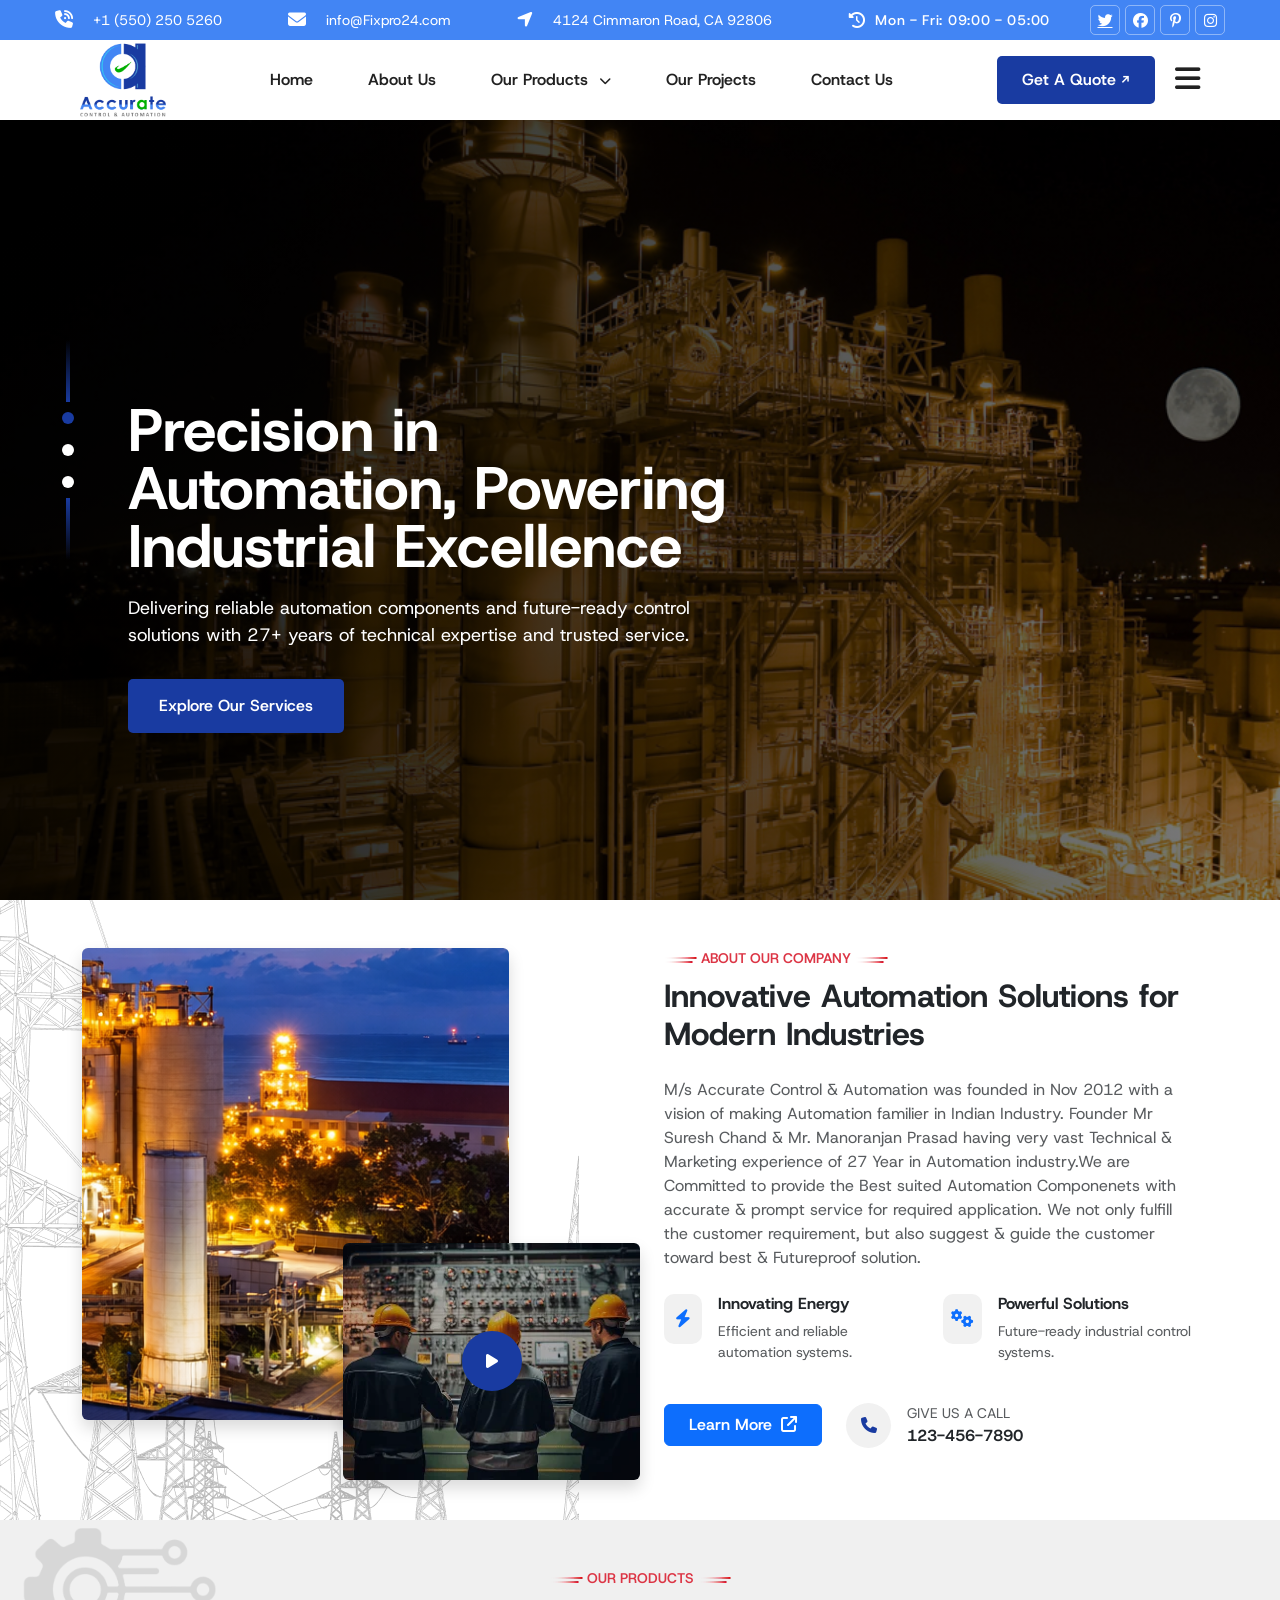
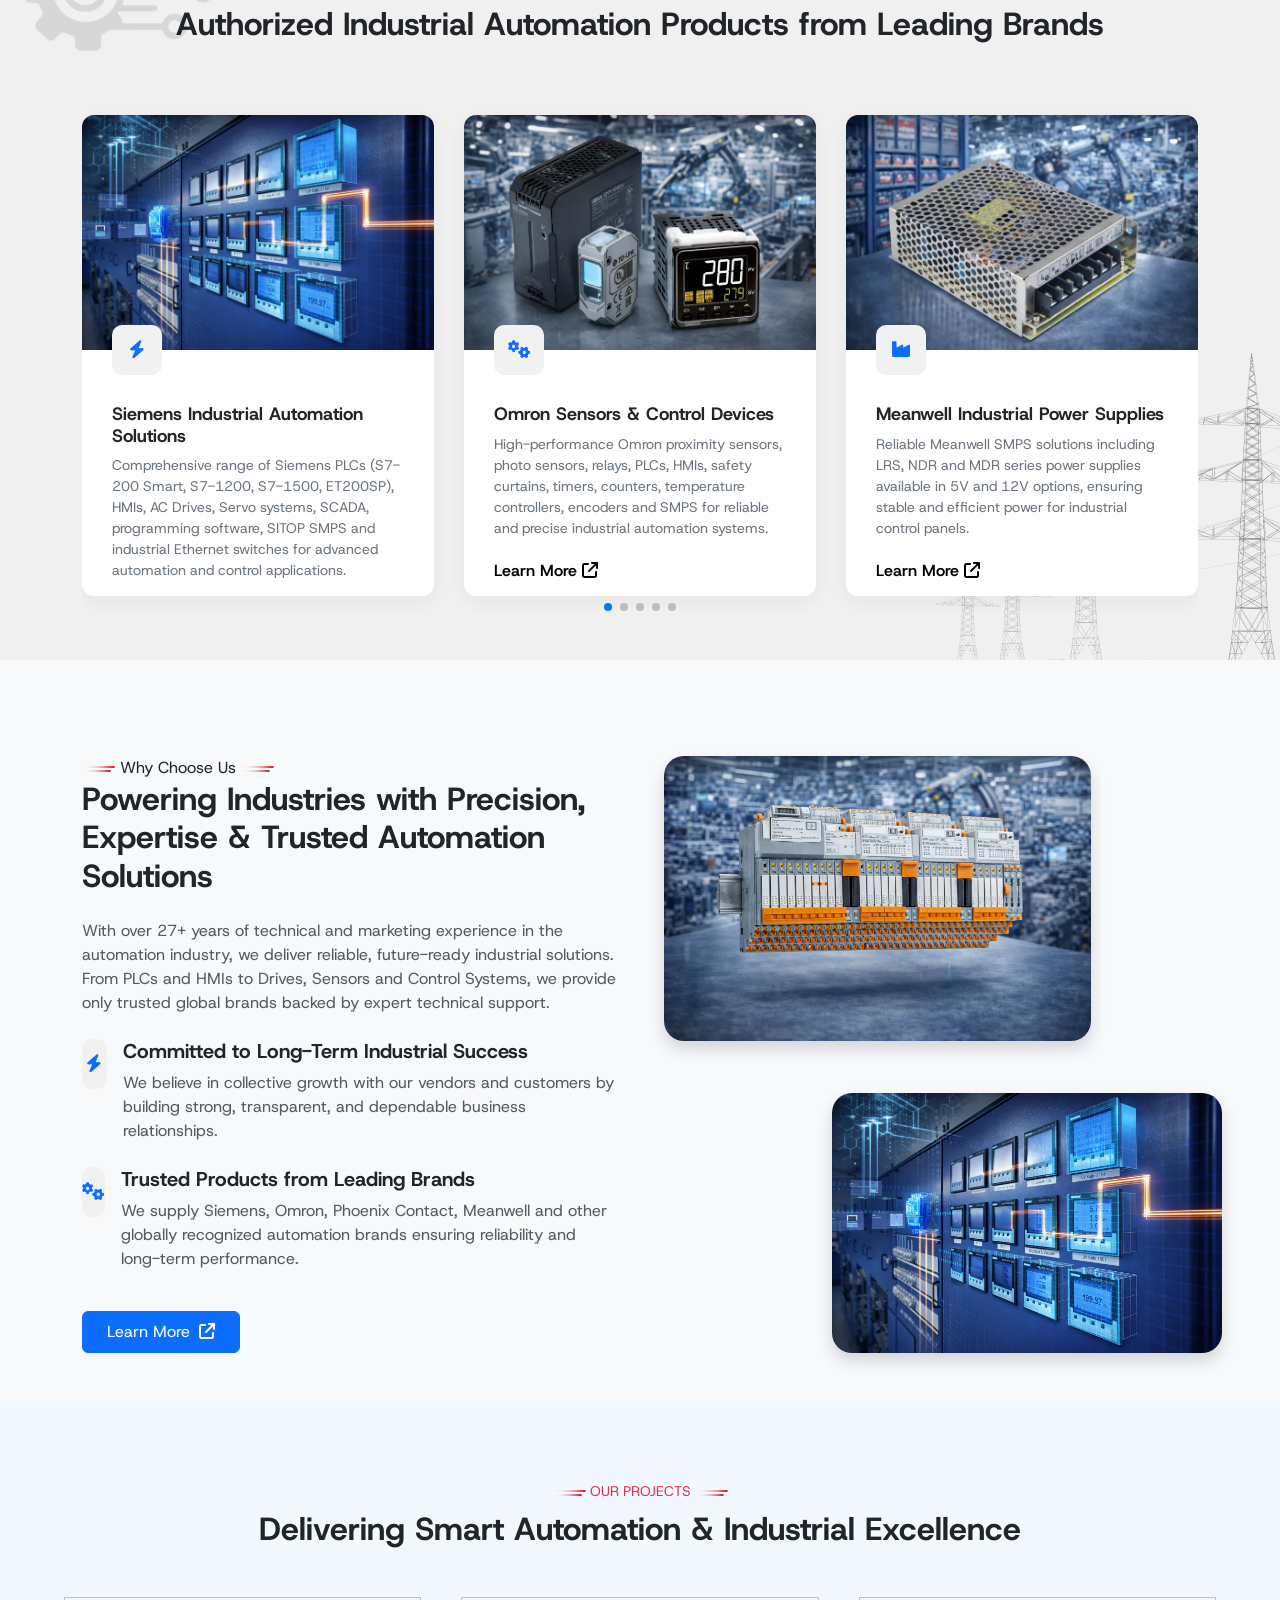
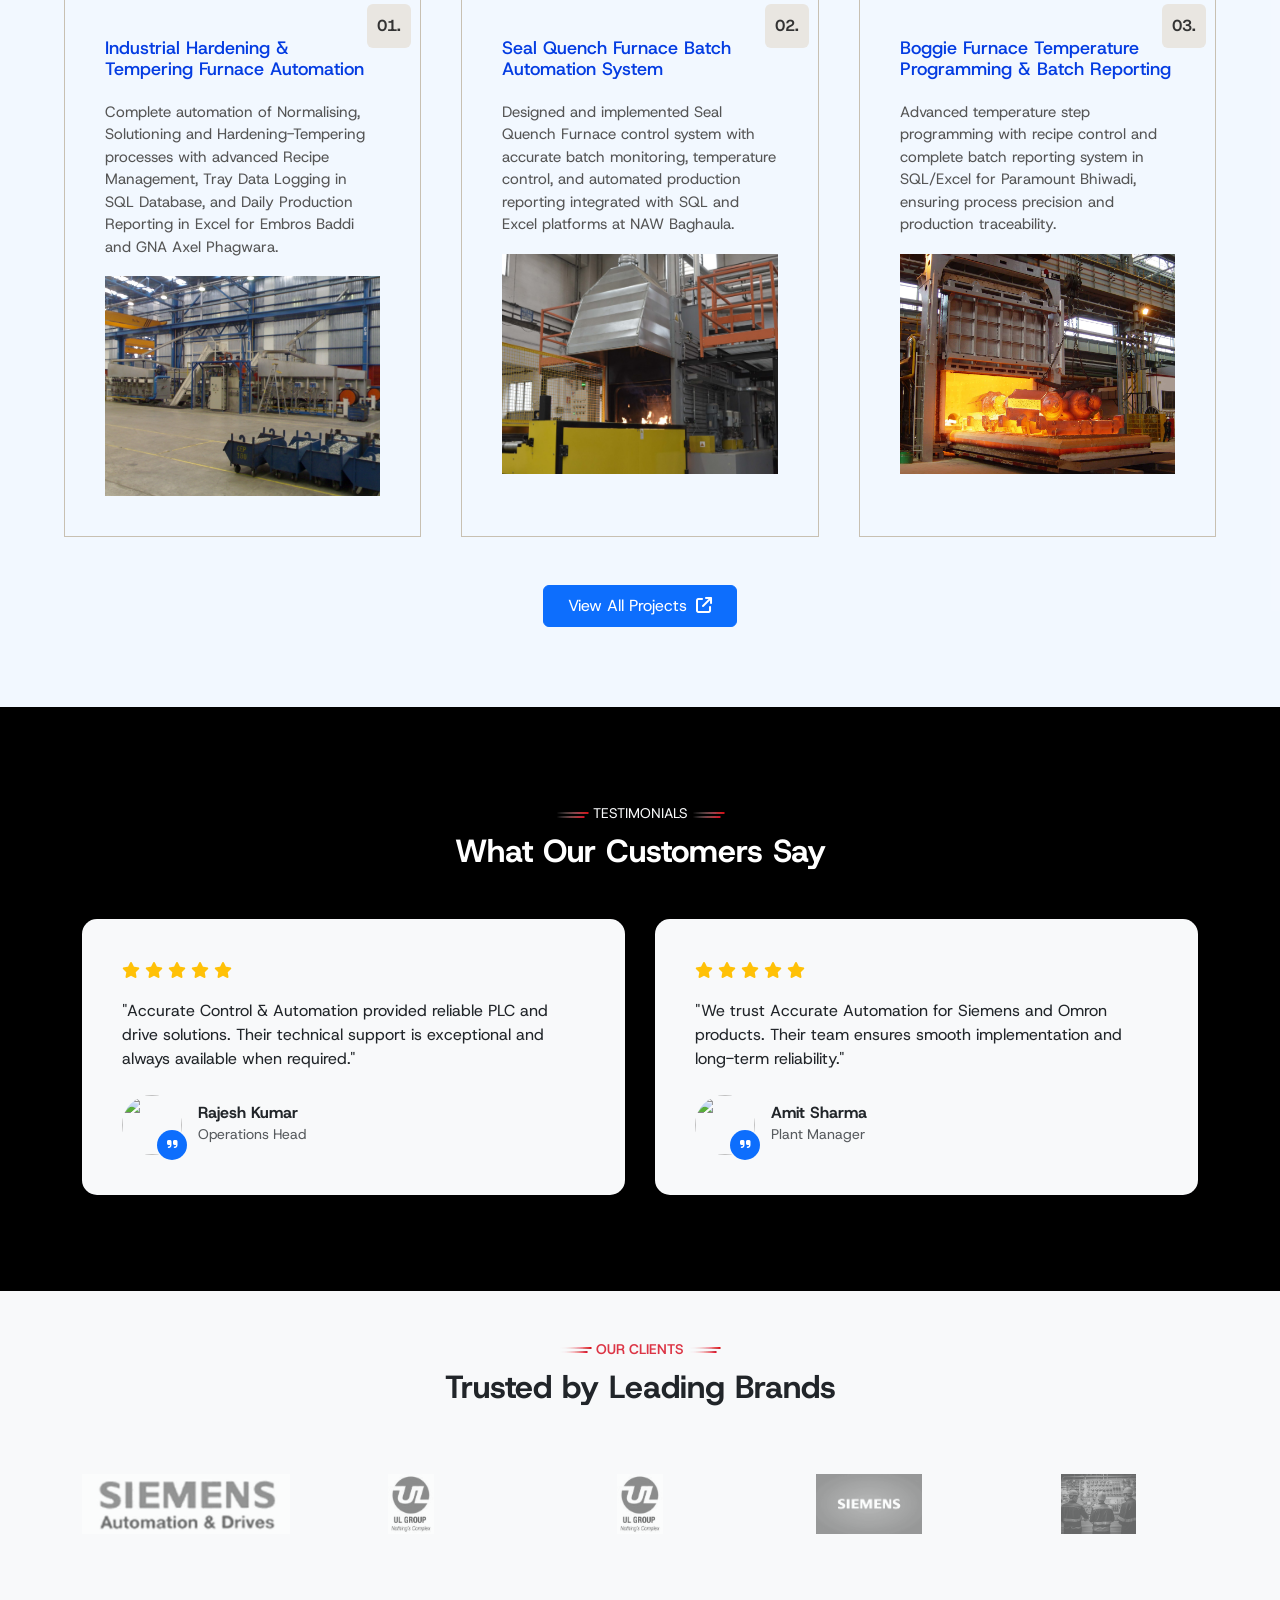
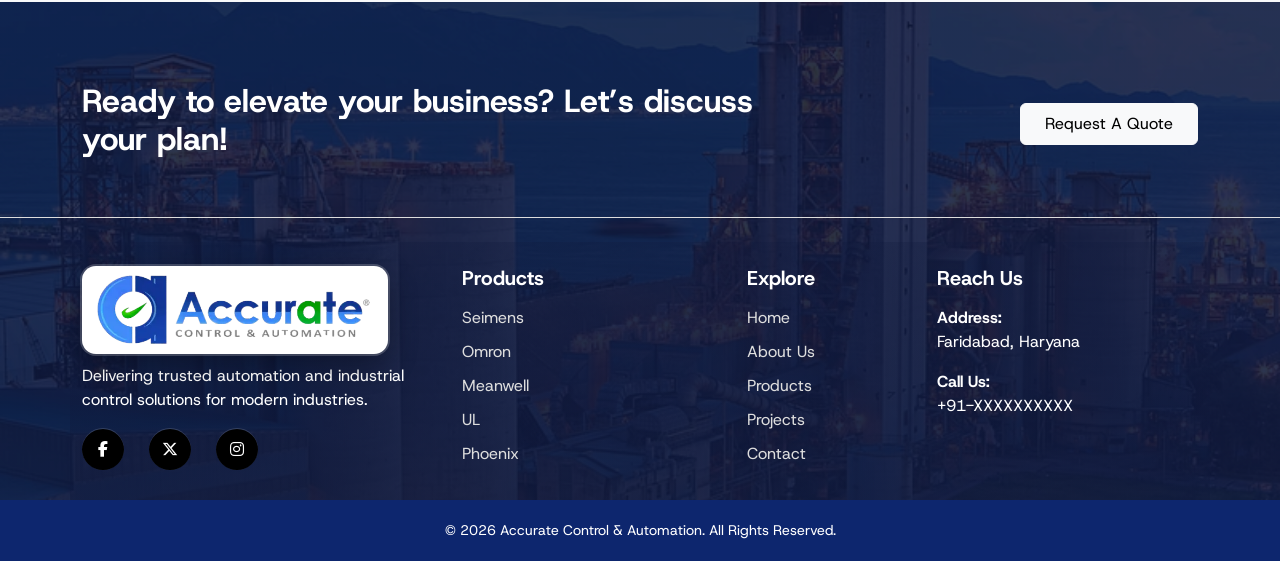
==== index.html @ 6dca86da "first commit" ====
<!doctype html>
<html lang="en">
<head>
  <!-- Required meta tags -->
  <meta charset="utf-8">
  <meta name="viewport" content="width=device-width, initial-scale=1">
  <link rel="icon" type="image/png" sizes="32x32" href="images/final-logo.png">

  <!-- Bootstrap CSS -->
  <link href="https://cdn.jsdelivr.net/npm/bootstrap@5.0.2/dist/css/bootstrap.min.css" rel="stylesheet"
    integrity="sha384-EVSTQN3/azprG1Anm3QDgpJLIm9Nao0Yz1ztcQTwFspd3yD65VohhpuuCOmLASjC" crossorigin="anonymous">
  <link rel="stylesheet" href="style.css">
  <link rel="stylesheet" href="https://cdnjs.cloudflare.com/ajax/libs/font-awesome/6.5.0/css/all.min.css">
  <link href="https://fonts.googleapis.com/css2?family=Host+Grotesk:wght@300;400;500;600;700;800&display=swap"
    rel="stylesheet">
  <link rel="stylesheet" href="https://cdn.jsdelivr.net/npm/swiper@11/swiper-bundle.min.css" />
  <link href="https://unpkg.com/aos@2.3.4/dist/aos.css" rel="stylesheet">

  <title>Accurate Control & Automation.</title>
</head>

<body>
  <!-- Header section================================== -->
  <div id="header"></div>

  <!-- hero section=========================================== -->
  <section class="hero">

    <div class="slide active" style="background-image:url('/images/banner1.jpg');"></div>
    <div class="slide" style="background-image:url('/images/banner2.webp');"></div>
    <div class="slide" style="background-image:url('/images/manufacturing.jpg');"></div>

    <div class="hero-content">
      <h1>Precision in Automation, Powering Industrial Excellence</h1>
      <p>Delivering reliable automation components and future-ready control solutions with 27+ years of technical
        expertise and trusted service.</p>
      <a href="#" class="btn">Explore Our Services</a>
    </div>

    <div class="side-nav">
      <ul>
        <li class="active"><span></span></li>
        <li><span></span></li>
        <li><span></span></li>
      </ul>
    </div>

  </section>

  <!-- about section================================= -->
  <section class="about-section py-5 ">
    <div class="container pb-4">
      <div class="row  g-5">

        <!-- LEFT SIDE IMAGES -->
        <div class="col-lg-6 position-relative ">

          <img src="/images/cement.png" class="img-fluid rounded shadow main-img" alt="">

          <!-- Small Overlapping Image -->
          <div class="small-img-wrapper">
            <img src="/images/plc.webp" class="img-fluid rounded shadow" alt="">

            <div class="play-btn">
              <i class="fa-solid fa-play"></i>
            </div>
          </div>

        </div>

        <!-- RIGHT SIDE CONTENT -->
        <div class="col-lg-6">

          <p class="text-danger fw-semibold text-uppercase small mb-2">
            <img src="/images/elements5.webp"> About Our Company <img src="/images/elements5.webp">
          </p>

          <h2 class="fw-bold mb-4">
            Innovative Automation Solutions for Modern Industries
          </h2>

          <p class="text-muted mb-4">
            M/s Accurate Control & Automation was founded in Nov 2012 with a vision of making Automation
            familier in Indian Industry. Founder Mr Suresh Chand & Mr. Manoranjan Prasad having very vast
            Technical & Marketing experience of 27 Year in Automation industry.We are Committed to provide
            the Best suited Automation Componenets with accurate & prompt service for required application.
            We not only fulfill the customer requirement, but also suggest & guide the customer toward best
            & Futureproof solution.
          </p>

          <!-- FEATURES -->
          <div class="row mb-4">
            <div class="col-md-6 d-flex mb-3">
              <div class="feature-icon me-3">
                <i class="fa-solid fa-bolt"></i>
              </div>
              <div>
                <h6 class="fw-bold">Innovating Energy</h6>
                <p class="text-muted small mb-0">
                  Efficient and reliable automation systems.
                </p>
              </div>
            </div>

            <div class="col-md-6 d-flex mb-3">
              <div class="feature-icon me-3">
                <i class="fa-solid fa-gears"></i>
              </div>
              <div>
                <h6 class="fw-bold">Powerful Solutions</h6>
                <p class="text-muted small mb-0">
                  Future-ready industrial control systems.
                </p>
              </div>
            </div>
          </div>

          <!-- CTA SECTION -->
          <div class="d-flex align-items-center flex-wrap gap-4">

            <a href="#" class="btn btn-primary px-4 py-2 fw-semibold">
              Learn More <i class="fa-solid fa-arrow-up-right-from-square ms-1"></i>
            </a>

            <div class="d-flex align-items-center">
              <div class="call-icon me-3">
                <i class="fa-solid fa-phone"></i>
              </div>
              <div>
                <small class="text-muted d-block">GIVE US A CALL</small>
                <strong>123-456-7890</strong>
              </div>
            </div>

          </div>

        </div>
      </div>
    </div>
  </section>
  <!-- service area============================================= -->
  <section class="services-section py-5">
    <img src="/images/animetion_icon.webp" alt="elements" class="sertoleft">
    <img src="/images/elements9.webp" alt="elements" class="serboright">
    <div class="container">

      <!-- Section Title -->
      <div class="text-center">
        <p class="text-danger fw-semibold text-uppercase small ">
          <img src="/images/elements5.webp"> Our Products <img src="/images/elements5.webp">
        </p>
        <h2 class="fw-bold ">Authorized Industrial Automation Products from Leading Brands</h2>
      </div>

      <div class="swiper productSwiper py-3">
        <div class="swiper-wrapper mt-5">

          <!-- Slide 1 -->
          <div class="swiper-slide">
            <div class="service-card">
              <div class="service-img">
                <img src="/images/ss.webp" class="img-fluid" alt="">
              </div>
              <div class="service-content">
                <div class="icon-box">
                  <i class="fa-solid fa-bolt"></i>
                </div>
                <h5 class="fw-bold mt-4">Siemens Industrial Automation Solutions</h5>
                <p>Comprehensive range of Siemens PLCs (S7-200 Smart, S7-1200, S7-1500, ET200SP), HMIs, AC Drives, Servo
                  systems, SCADA, programming software, SITOP SMPS and industrial Ethernet switches for advanced
                  automation and control applications.</p>
                <a href="#" class="learn-more">
                  Learn More <i class="fa-solid fa-arrow-up-right-from-square"></i>
                </a>
              </div>
            </div>
          </div>

          <!-- Slide 2 -->
          <div class="swiper-slide">
            <div class="service-card">
              <div class="service-img">
                <img src="/images/omron.png" class="img-fluid" alt="">
              </div>
              <div class="service-content">
                <div class="icon-box">
                  <i class="fa-solid fa-gears"></i>
                </div>
                <h5 class="fw-bold mt-4">Omron Sensors & Control Devices</h5>
                <p>High-performance Omron proximity sensors, photo sensors, relays, PLCs, HMIs, safety curtains, timers,
                  counters, temperature controllers, encoders and SMPS for reliable and precise industrial automation
                  systems.</p>
                <a href="#" class="learn-more">
                  Learn More <i class="fa-solid fa-arrow-up-right-from-square"></i>
                </a>
              </div>
            </div>
          </div>

          <!-- Slide 3 -->
          <div class="swiper-slide">
            <div class="service-card">
              <div class="service-img">
                <img src="/images/power.webp" class="img-fluid" alt="">
              </div>
              <div class="service-content">
                <div class="icon-box">
                  <i class="fa-solid fa-industry"></i>
                </div>
                <h5 class="fw-bold mt-4">Meanwell Industrial Power Supplies</h5>
                <p>Reliable Meanwell SMPS solutions including LRS, NDR and MDR series power supplies available in 5V and
                  12V options, ensuring stable and efficient power for industrial control panels.</p>
                <a href="#" class="learn-more">
                  Learn More <i class="fa-solid fa-arrow-up-right-from-square"></i>
                </a>
              </div>
            </div>
          </div>
          <!-- Slide 4 -->
          <div class="swiper-slide">
            <div class="service-card">
              <div class="service-img">
                <img src="/images/relay.png" class="img-fluid" alt="">
              </div>
              <div class="service-content">
                <div class="icon-box">
                  <i class="fa-solid fa-industry"></i>
                </div>
                <h5 class="fw-bold mt-4">UL Certified Relay & Redundancy Modules</h5>
                <p>UL approved relay boards and redundancy modules with 8-channel and 16-channel configurations designed
                  for safe, secure and dependable industrial control applications.</p>
                <a href="#" class="learn-more">
                  Learn More <i class="fa-solid fa-arrow-up-right-from-square"></i>
                </a>
              </div>
            </div>
          </div>
          <!-- Slide 5 -->
          <div class="swiper-slide">
            <div class="service-card">
              <div class="service-img">
                <img src="/images/relayphoneix.webp" class="img-fluid" alt="">
              </div>
              <div class="service-content">
                <div class="icon-box">
                  <i class="fa-solid fa-industry"></i>
                </div>
                <h5 class="fw-bold mt-4">Phoenix Industrial Networking & Relay Systems</h5>
                <p>Advanced Ethernet switches (5, 8 & 16 port), slim relays and relay boards from Phoenix Contact
                  delivering robust communication and control solutions for modern industrial automation.</p>
                <a href="#" class="learn-more">
                  Learn More <i class="fa-solid fa-arrow-up-right-from-square"></i>
                </a>
              </div>
            </div>
          </div>
          <!-- Add More Slides (4 & 5 same structure) -->

        </div>

        <!-- Pagination -->
        <div class="swiper-pagination mt-4"></div>

      </div>

    </div>
  </section>

  <!-- why choose us========================================== -->

  <section class="why-section py-5">
    <div class="container">
      <div class="row  pt-5 g-5">

        <!-- LEFT CONTENT -->
        <div class="col-lg-6" data-aos="fade-right">

          <img src="/images/elements5.webp"> Why Choose Us <img src="/images/elements5.webp">

          <h2 class="fw-bold mb-4">
            Powering Industries with Precision, Expertise & Trusted Automation Solutions
          </h2>

          <p class="text-muted mb-4">
            With over 27+ years of technical and marketing experience in the automation industry, we deliver reliable,
            future-ready industrial solutions. From PLCs and HMIs to Drives, Sensors and Control Systems, we provide
            only trusted global brands backed by expert technical support.
          </p>

          <!-- Feature 1 -->
          <div class="d-flex mb-4" data-aos="fade-up">
            <div class="feature-icon me-3">
              <i class="fa-solid fa-bolt"></i>
            </div>
            <div>
              <h5 class="fw-bold">Committed to Long-Term Industrial Success</h5>
              <p class="text-muted mb-0">
                We believe in collective growth with our vendors and customers by building strong, transparent, and
                dependable business relationships.
              </p>
            </div>
          </div>

          <!-- Feature 2 -->
          <div class="d-flex mb-4" data-aos="fade-up" data-aos-delay="200">
            <div class="feature-icon me-3">
              <i class="fa-solid fa-gears"></i>
            </div>
            <div>
              <h5 class="fw-bold">Trusted Products from Leading Brands</h5>
              <p class="text-muted mb-0">
                We supply Siemens, Omron, Phoenix Contact, Meanwell and other globally recognized automation brands
                ensuring reliability and long-term performance.
              </p>
            </div>
          </div>

          <a href="#" class="btn btn-primary px-4 py-2 mt-3">
            Learn More <i class="fa-solid fa-arrow-up-right-from-square ms-1"></i>
          </a>

        </div>

        <!-- RIGHT IMAGES -->
        <div class="col-lg-6 position-relative" data-aos="fade-left">

          <img src="/images/netw.png" class="img-fluid  main-img shadow" alt="">

          <img src="/images/ss.webp" class="img-fluid  shadow small-img" alt="">

        </div>

      </div>
    </div>
  </section>
  <!-- our projects===================================== -->
  <section class="project-section">
    <p class="text-uppercase small text-danger mb-2 text-center">
      <img src="/images/elements5.webp"> Our Projects <img src="/images/elements5.webp">
    </p>

    <h2 class="text-dark text-center fw-bold mb-5">
      Delivering Smart Automation & Industrial Excellence
    </h2>
    <div class="project-container  mb-5">

      <!-- Project Card 1 -->
      <div class="project-card">
        <div class="project-number">01.</div>
        <h3 class="project-title">Industrial Hardening & Tempering Furnace Automation</h3>
        <p class="project-text">
          Complete automation of Normalising, Solutioning and Hardening-Tempering processes with advanced Recipe
          Management, Tray Data Logging in SQL Database, and Daily Production Reporting in Excel for Embros Baddi and
          GNA Axel Phagwara.
        </p>
        <div class="project-image">
          <img src="/images/TEMPRAMATIC2.jpg" alt="">
        </div>
      </div>

      <!-- Project Card 2 -->
      <div class="project-card">
        <div class="project-number">02.</div>
        <h3 class="project-title">Seal Quench Furnace Batch Automation System</h3>
        <p class="project-text">
          Designed and implemented Seal Quench Furnace control system with accurate batch monitoring, temperature
          control, and automated production reporting integrated with SQL and Excel platforms at NAW Baghaula.
        </p>
        <div class="project-image">
          <img src="/images/seal.jpg" alt="">
        </div>
      </div>

      <!-- Project Card 3 -->
      <div class="project-card">
        <div class="project-number">03.</div>
        <h3 class="project-title">Boggie Furnace Temperature Programming & Batch Reporting</h3>
        <p class="project-text">
          Advanced temperature step programming with recipe control and complete batch reporting system in SQL/Excel for
          Paramount Bhiwadi, ensuring process precision and production traceability.
        </p>
        <div class="project-image">
          <img src="/images/bogi.jpeg" alt="">
        </div>
      </div>

    </div>
    <button class="btn btn-primary px-4 py-2 d-block mx-auto">
      View All Projects <i class="fa-solid fa-arrow-up-right-from-square ms-1"></i>
  </section>
  <!-- Testimonial============================================= -->
  <section class="testimonial-section py-5">
    <div class="container text-center py-5">

      <p class="text-uppercase small text-light mb-2">
        <img src="/images/elements5.webp"> Testimonials <img src="/images/elements5.webp">
      </p>

      <h2 class="text-white fw-bold mb-5">
        What Our Customers Say
      </h2>

      <div class="swiper testimonialSwiper">
        <div class="swiper-wrapper">

          <!-- Slide 1 -->
          <div class="swiper-slide">
            <div class="testimonial-card text-start">
              <div class="stars mb-3">
                <i class="fa-solid fa-star"></i>
                <i class="fa-solid fa-star"></i>
                <i class="fa-solid fa-star"></i>
                <i class="fa-solid fa-star"></i>
                <i class="fa-solid fa-star"></i>
              </div>

              <p>
                "Accurate Control & Automation provided reliable PLC and drive
                solutions. Their technical support is exceptional and always
                available when required."
              </p>

              <div class="d-flex align-items-center mt-4">
                <div class="position-relative me-3">
                  <img src="https://randomuser.me/api/portraits/men/32.jpg" class="profile-img" alt="">
                  <span class="quote-icon">
                    <i class="fa-solid fa-quote-right"></i>
                  </span>
                </div>
                <div>
                  <h6 class="fw-bold mb-0">Rajesh Kumar</h6>
                  <small class="text-muted">Operations Head</small>
                </div>
              </div>

            </div>
          </div>

          <!-- Slide 2 -->
          <div class="swiper-slide">
            <div class="testimonial-card text-start">
              <div class="stars mb-3">
                <i class="fa-solid fa-star"></i>
                <i class="fa-solid fa-star"></i>
                <i class="fa-solid fa-star"></i>
                <i class="fa-solid fa-star"></i>
                <i class="fa-solid fa-star"></i>
              </div>

              <p>
                "We trust Accurate Automation for Siemens and Omron products.
                Their team ensures smooth implementation and long-term reliability."
              </p>

              <div class="d-flex align-items-center mt-4">
                <div class="position-relative me-3">
                  <img src="https://randomuser.me/api/portraits/men/44.jpg" class="profile-img" alt="">
                  <span class="quote-icon">
                    <i class="fa-solid fa-quote-right"></i>
                  </span>
                </div>
                <div>
                  <h6 class="fw-bold mb-0">Amit Sharma</h6>
                  <small class="text-muted">Plant Manager</small>
                </div>
              </div>

            </div>
          </div>
          <!-- Slide 3 -->
          <div class="swiper-slide">
            <div class="testimonial-card text-start">
              <div class="stars mb-3">
                <i class="fa-solid fa-star"></i>
                <i class="fa-solid fa-star"></i>
                <i class="fa-solid fa-star"></i>
                <i class="fa-solid fa-star"></i>
                <i class="fa-solid fa-star"></i>
              </div>

              <p>
                "We trust Accurate Automation for Siemens and Omron products.
                Their team ensures smooth implementation and long-term reliability."
              </p>

              <div class="d-flex align-items-center mt-4">
                <div class="position-relative me-3">
                  <img src="https://randomuser.me/api/portraits/men/44.jpg" class="profile-img" alt="">
                  <span class="quote-icon">
                    <i class="fa-solid fa-quote-right"></i>
                  </span>
                </div>
                <div>
                  <h6 class="fw-bold mb-0">Amit Sharma</h6>
                  <small class="text-muted">Plant Manager</small>
                </div>
              </div>

            </div>
          </div>
          <!-- Slide 4 -->
          <div class="swiper-slide">
            <div class="testimonial-card text-start">
              <div class="stars mb-3">
                <i class="fa-solid fa-star"></i>
                <i class="fa-solid fa-star"></i>
                <i class="fa-solid fa-star"></i>
                <i class="fa-solid fa-star"></i>
                <i class="fa-solid fa-star"></i>
              </div>

              <p>
                "We trust Accurate Automation for Siemens and Omron products.
                Their team ensures smooth implementation and long-term reliability."
              </p>

              <div class="d-flex align-items-center mt-4">
                <div class="position-relative me-3">
                  <img src="https://randomuser.me/api/portraits/men/44.jpg" class="profile-img" alt="">
                  <span class="quote-icon">
                    <i class="fa-solid fa-quote-right"></i>
                  </span>
                </div>
                <div>
                  <h6 class="fw-bold mb-0">Amit Sharma</h6>
                  <small class="text-muted">Plant Manager</small>
                </div>
              </div>

            </div>
          </div>

          <!-- Add more slides if needed -->

        </div>

        <div class="swiper-pagination mt-4"></div>

      </div>

    </div>
  </section>

  <!-- clients============================================== -->
  <section class="client-section py-5">
    <div class="container text-center">

      <p class="text-danger fw-semibold text-uppercase small mb-2">
        <img src="/images/elements5.webp"> Our Clients <img src="/images/elements5.webp">
      </p>

      <h2 class="fw-bold mb-5">
        Trusted by Leading Brands
      </h2>

      <div class="swiper clientSwiper">
        <div class="swiper-wrapper">

          <div class="swiper-slide">
            <img src="images/Siemens_logo-6.jpg" class="client-logo" alt="Siemens">
          </div>

          <div class="swiper-slide">
            <img src="images/UL.jpg" class="client-logo" alt="UL">
          </div>

          <div class="swiper-slide">
            <img src="images/UL (1).jpg" class="client-logo" alt="UL">
          </div>

          <div class="swiper-slide">
            <img src="images/Siemens.webp" class="client-logo" alt="Siemens">
          </div>

          <div class="swiper-slide">
            <img src="images/plc.webp" class="client-logo" alt="Client">
          </div>

        </div>
      </div>

    </div>
  </section>

  <!-- footer============================================ -->
  <div id="footer"></div>
















  <!-- banner=========================================== -->
  <script>

    const slides = document.querySelectorAll(".slide");
    const dots = document.querySelectorAll(".side-nav ul li");

    let index = 0;
    let total = slides.length;
    let interval;

    /* SHOW SLIDE */
    function showSlide(i) {

      index = i;

      slides.forEach(s => s.classList.remove("active"));
      dots.forEach(d => d.classList.remove("active"));

      slides[index].classList.add("active");
      dots[index].classList.add("active");
    }

    /* AUTO SLIDE */
    function startAutoSlide() {
      interval = setInterval(() => {
        index++;
        if (index >= total) { index = 0; }
        showSlide(index);
      }, 5000);
    }

    /* DOT CLICK */
    dots.forEach((dot, i) => {
      dot.addEventListener("click", () => {
        clearInterval(interval);
        showSlide(i);
        startAutoSlide();
      });
    });

    startAutoSlide();

  </script>

  
  <script src="https://cdn.jsdelivr.net/npm/swiper@11/swiper-bundle.min.js"></script>
  <script>
    var swiper = new Swiper(".productSwiper", {
      slidesPerView: 3,
      spaceBetween: 30,
      loop: true,
      autoplay: {
        delay: 3000,
        disableOnInteraction: false,
      },
      pagination: {
        el: ".swiper-pagination",
        clickable: true,
      },
      breakpoints: {
        0: {
          slidesPerView: 1
        },
        768: {
          slidesPerView: 2
        },
        992: {
          slidesPerView: 3
        }
      }
    });
  </script>

  <!-- why choose us================================ -->
  <script src="https://unpkg.com/aos@2.3.4/dist/aos.js"></script>
  <script>
    AOS.init({
      duration: 1000,
      once: true
    });
  </script>
  <!-- ================testimoial=================================== -->
  <script>
    var swiper = new Swiper(".testimonialSwiper", {
      slidesPerView: 2,
      spaceBetween: 30,
      loop: true,
      autoplay: {
        delay: 4000,
        disableOnInteraction: false,
      },
      pagination: {
        el: ".swiper-pagination",
        clickable: true,
      },
      breakpoints: {
        0: {
          slidesPerView: 1
        },
        992: {
          slidesPerView: 2
        }
      }
    });
  </script>
  <!-- client========================== -->
  <script>
    var swiper = new Swiper(".clientSwiper", {
      slidesPerView: 5,
      spaceBetween: 30,
      loop: true,
      autoplay: {
        delay: 2000,
        disableOnInteraction: false,
      },
      breakpoints: {
        0: { slidesPerView: 2 },
        576: { slidesPerView: 3 },
        768: { slidesPerView: 4 },
        992: { slidesPerView: 5 }
      }
    });
  </script>
  <script src="./index.js"></script>
</body>

</html>
---- style.css ----
/* ================= RESET ================= */
*{
  margin:0;
  padding:0;
  box-sizing:border-box;
  font-family:'Host Grotesk', sans-serif;
}

body{
  overflow-x:hidden;
}

/* ================= HEADER ================= */
/* top menu */
.main-menu__top {
  position: relative;
  display: block;
  background-color: #4285F4;
}

.main-menu__top-inner {
  position: relative;
  display: flex;
  align-items: center;
  justify-content: space-between;
  flex-wrap: wrap;
  padding: 5px 55px 5px;
  background-color: var(--fixpro-base);
}

.main-menu__contact-list {
  position: relative;
  display: flex;
  align-items: center;
  margin-bottom: 0;
}

.main-menu__contact-list li {
  position: relative;
  display: flex;
  align-items: center;
}

.main-menu__contact-list li+li {
  margin-left: 46px;
}

.main-menu__contact-list li:before {
  content: "";
  position: absolute;
  top: -3px;
  bottom: 2px;
  left: -23px;
  width: 1px;
  background-color: rgba(var(--fixpro-white-rgb), .30);
}

.main-menu__contact-list li:first-child:before {
  display: none;
}

.main-menu__contact-list li .icon {
  position: relative;
  display: flex;
  align-items: center;
}

.main-menu__contact-list li .icon i {
  font-size: 18px;
  color: #ffff;
  position: relative;
  display: inline-block;
}


.main-menu__contact-list li .text p {
  font-size: 14px;
  font-weight: 400;
  color: #fff;
  line-height: 16px;
  margin-bottom: 0;
}

.main-menu__contact-list li .text p a {
  color: #fff;
  -webkit-transition: all 500ms ease;
  transition: all 500ms ease;
  text-decoration: none;
}

.main-menu__contact-list li .text p a:hover {
  color: #212121;
}

.main-menu__top-welcome-text {
  font-size: 18px;
  font-weight: 500;
  color: #ffffff;
  text-transform: capitalize;
  font-family: "Host Grotesk", sans-serif;
  line-height: 18px;
  letter-spacing: 0.05em;
}

.main-menu__top-right {
  position: relative;
  display: flex;
  align-items: center;
  flex-wrap: wrap;
}

.main-menu__top-time {
  position: relative;
  display: flex;
  align-items: center;
  flex-wrap: wrap;
}

.main-menu__top-time-icon {
  position: relative;
  display: flex;
  align-items: center;
  flex-wrap: wrap;
  color: #fff;
}

.main-menu__top-time-icon span {
  position: relative;
  display: inline-block;
  font-size: 18px;
  color: #fff;
}

.main-menu__top-text {
  font-size: 14px;
  font-weight: 500;
  color:#fff;
  letter-spacing: 0.05em;
  line-height: 16px;
  margin-bottom: 0;
  padding-left: 10px;
}

.main-menu__social {
  position: relative;
  display: flex;
  align-items: center;
  margin-left: 40px;
}

.main-menu__social a {
  position: relative;
  display: flex;
  align-items: center;
  justify-content: center;
  height: 30px;
  width: 30px;
  border: 1px solid rgba(255, 255, 255, .40);
  border-radius: 5px;
  font-size: 15px;
  color: #fff;
  background-color: transparent;
  overflow: hidden;
  -webkit-transition: all 0.4s linear;
  -o-transition: all 0.4s linear;
  transition: all 0.4s linear;
  z-index: 1;
}

.main-menu__social a:hover {
  color: #193BA1;
  border: 1px solid #fff;
}

.main-menu__social a::before {
  content: "";
  position: absolute;
  top: 0;
  left: 0;
  bottom: 0;
  right: 0;
  background: #fff;
  transform: scale(0.5);
  border-radius: 5px;
  opacity: 0;
  -webkit-transition: all 0.4s linear;
  -o-transition: all 0.4s linear;
  transition: all 0.4s linear;
  z-index: -1;
}

.main-menu__social a:hover::before {
  transform: scale(1.0);
  opacity: 1;
}

.main-menu__social a+a {
  margin-left: 5px;
  text-decoration: none;
}
/* navbar menu */
.main-header{
  position:absolute;
  top:0;
  left:0;
  width:100%;
  z-index:1000;
  padding:0;
  background:#fff;
  border-bottom:1px solid rgba(255,255,255,0.1);
}

.header-inner{
  display:flex;
  align-items:center;
  justify-content:space-between;
  padding:2px 80px;
  position: sticky;
  top:0;
}

.logo img{
  width: 86px;
}

/* Reset */
.main-nav ul {
    list-style: none;
    margin: 0;
    padding: 0;
}

/* Main Menu */
.menu {
    display: flex;
    gap: 25px;
}

.menu > li {
    position: relative;
}

.menu > li > a {
    text-decoration: none;
    padding: 12px 15px;
    display: block;
    color: #212121;
    font-weight: 600;
}

/* Dropdown */
.submenu {
   
    background: #fff;
    min-width: 200px;
    display: none;
    box-shadow: 0 10px 25px rgba(0,0,0,0.08);
    border-radius: 6px;
    padding: 8px 0;
}
.main-nav ul li .submenu{
  position: absolute;
  top: 100%;
  left: 0;
}

.submenu li {
    display: block;
}

.submenu li a {
    padding: 10px 15px;
    display: block;
    color: #333;
    text-decoration: none;
    border-radius: 6px;
}

.submenu li a:hover {
    background: #f3f3f3;
}

/* Show dropdown on hover */
.dropdown:hover .submenu {
    display: block;
}

/* Arrow icon */
.dropdown i {
    font-size: 12px;
    margin-left: 5px;
}

/* Arrow icon spacing */
.dropdown i {
    margin-left: 6px;
    font-size: 12px;
}
/* HEADER RIGHT */
.header-right{
  display:flex;
  align-items:center;
  gap:20px;
}

/* BUTTON */
.quote-btn{
  background:#193ba1;
  color:#fff;
  padding:12px 25px;
  border-radius:5px;
  text-decoration:none;
  font-weight:600;
  transition:0.3s;
}

.quote-btn:hover{
  background:#fff;
  color:#193ba1;
}

/* ICONS */
.icon{
  color:#212121;
  font-size:29px;
  cursor:pointer;
  transition:0.3s ease;
}

.icon:hover{
  color:#193ba1;
  transform:scale(1.1);
}

/* RESPONSIVE */
@media(max-width:991px){
  .main-nav{
    display:none;
  }
  .header-inner{
    padding:0 30px;
  }
}

/* ================= HERO ================= */
.hero{
  position:relative;
  height:100vh;
  overflow:hidden;
}
.side-nav ul::after {
    position: absolute;
    content: "";
    height: 62px;
    width: 4px;
    background: linear-gradient(0deg, #193ba1 0%, rgba(130, 2, 8, 0) 100%);
    left: 36px;
    top: -52px;
}
.side-nav ul::before {
     position: absolute;
    content: "";
    height: 62px;
    width: 4px;
    background: linear-gradient(180deg, #193ba1 0%, rgba(130, 2, 8, 0) 100%);
    left: 36px;
    top: 106px;
}
   
/* SLIDE */
/* .slide{
  position:absolute;
  width:100%;
  height:100%;
  background-size:cover;
  background-position:center;
  top:-100%;
  left:0;
  transition:1s ease-in-out;
}

.slide.active{
  top:0;
} */
.slide{
    position:absolute;
    width:100%;
    height:100%;
    background-size:cover;
    background-position:center;
    transform:translateY(-100%);
    opacity:0;
    transition:1s ease-in-out;
}

.slide.active{
    transform:translateY(0);
    opacity:1;
}


/* DARK OVERLAY */
.slide::after{
  content:"";
  position:absolute;
  width:100%;
  height:100%;
  background:linear-gradient(to right, rgb(0 0 0 / 92%), rgb(0 0 0 / 50%));
  top:0;
  left:0;
}

/* HERO CONTENT */
.hero-content{
  position:absolute;
  top:63%;
  left:10%;
  transform:translateY(-50%);
  color:#fff;
  max-width:600px;
  z-index:2;
}

.hero-content h1{
  font-size:60px;
  margin-bottom:20px;
  font-weight:700;
  line-height: 58px;
}

.hero-content p{
  font-size:18px;
  margin-bottom:30px;
  font-weight:400;
}

.hero-content .btn{
  background:#193ba1;
  padding:14px 30px;
  text-decoration:none;
  color:#fff;
  font-weight:600;
  border-radius:5px;
}

/* ================= SIDE DOT NAV ================= */
.side-nav{
  position:absolute;
  left:30px;
  top:50%;
  transform:translateY(-50%);
  z-index:3;
}

.side-nav ul{
  list-style:none;
}

.side-nav ul li{
  margin:20px 0;
  cursor:pointer;
}

.side-nav ul li span{
  display:block;
  width:12px;
  height:12px;
  background:#fff;
  border-radius:50%;
  transition:0.3s;
}

.side-nav ul li.active span{
  height:12px;
  border-radius:20px;
  background:#193ba1;
}

/* ================= TILE EFFECT ================= */
.tiles{
  position:absolute;
  width:100%;
  height:100%;
  display:grid;
  grid-template-columns:repeat(10,1fr);
  grid-template-rows:repeat(6,1fr);
  z-index:5;
  pointer-events:none;
}

.tile{
  background-size:cover;
  background-position:center;
  transition:0.6s ease;
}

/* ================= OFFCANVAS MENU ================= */
.menu-overlay{
  position:fixed;
  top:0;
  left:0;
  width:100%;
  height:100%;
  background:rgba(0,0,0,0.6);
  opacity:0;
  visibility:hidden;
  transition:0.4s ease;
  z-index:998;
}

.menu-overlay.active{
  opacity:1;
  visibility:visible;
}

.side-panel{
  position:fixed;
  top:0;
  right:-420px;
  width:400px;
  height:100%;
  background:#f5f5f5;
  padding:40px;
  transition:0.5s ease;
  z-index:999;
  overflow-y:auto;
}

.side-panel.active{
  right:0;
}

/* PANEL CONTENT */
.panel-header{
  display:flex;
  justify-content:space-between;
  align-items:center;
  margin-bottom:30px;
}

.close-btn{
  background:#193ba1;
  color:#fff;
  width:45px;
  height:45px;
  display:flex;
  align-items:center;
  justify-content:center;
  cursor:pointer;
}

.panel-text{
  margin-bottom:25px;
  color:#333;
  line-height:1.6;
}

.panel-btn{
  display:inline-block;
  background:#193ba1;
  color:#fff;
  padding:12px 20px;
  text-decoration:none;
  margin-bottom:30px;
  transition:0.3s;
}

.panel-btn:hover{
  background:#000;
}
.panel-header img {
    height: 130px;
}
/* SOCIAL */
.social-icons{
  display:flex;
  gap:15px;
  margin:15px 0 30px;
}

.social-icons i{
  width:45px;
  height:41px;
  background:#000;
  color:#fff;
  display:flex;
  align-items:center;
  justify-content:center;
  border-radius:50%;
  cursor:pointer;
  transition:0.3s;
}

.social-icons i:hover{
  background:#193ba1;
}

/* SUBSCRIBE */
.subscribe-box{
  display:flex;
  margin-top:15px;
}

.subscribe-box input{
  flex:1;
  padding:12px;
  border:none;
  outline:none;
}

.subscribe-box button{
  background:#193ba1;
  color:#fff;
  border:none;
  padding:12px 20px;
  cursor:pointer;
}
/* about section================================ */

.about-section{
  /* background:#f8f9fa; */
  position:relative;
  background: url('/images/elements11.webp') no-repeat left center;
  background-size:fill;
}

/* Small overlapping image */
.small-img-wrapper {
  position: absolute;
  bottom: -32px;
  right: 0;
  width: 51%;
}

.small-img-wrapper img{
  width:100%;
}

/* Play Button */
.play-btn{
  position:absolute;
  top:50%;
  left:50%;
  transform:translate(-50%,-50%);
  width:60px;
  height:60px;
  background:#193ba1;
  color:#fff;
  display:flex;
  align-items:center;
  justify-content:center;
  border-radius:50%;
  cursor:pointer;
  transition:0.3s;
}

.play-btn:hover{
  background:#000;
}

/* Feature Icons */
.feature-icon{
  width:45px;
  height:45px;
  background:#f1f1f1;
  display:flex;
  align-items:center;
  justify-content:center;
  border-radius:8px;
  color:#193ba1;
  font-size:18px;
}

/* Call Icon */
.call-icon{
  width:45px;
  height:45px;
  background:#f1f1f1;
  display:flex;
  align-items:center;
  justify-content:center;
  border-radius:50%;
  color:#193ba1;
}

/* Responsive Fix */
@media(max-width:991px){
  .small-img-wrapper{
    position:relative;
    bottom:0;
    margin-top:20px;
    width:80%;
  }
}


/* =============================================== */

.services-section{
  position: relative;
    z-index: 1;
    overflow: hidden;
    background: #f0f0f0;
}

/* CARD BASE */
.service-card{
  background:#fff;
  border-radius:12px;
  overflow:hidden;
  transition:0.4s ease;
  box-shadow:0 5px 20px rgba(0,0,0,0.05);
  position:relative;
}

.service-img{
  overflow:hidden;
}

.service-img img{
  transition:0.5s ease;
  width:100%;
}

/* CONTENT */
.service-content{
  padding:30px;
  position:relative;
  height: 246px;
}
.swiper-pagination{
  bottom: -6px !important;
} 
.service-content h5{
  font-size: 18px;
}

.service-content p{
  color:#6c757d;
  font-size:14px;
  margin-bottom:20px;
}
.testimonialSwiper .swiper-pagination{
  bottom: -6px !important;
  display: none;
} 
/* ICON BOX */
.icon-box{
  width:50px;
  height:50px;
  background:#f1f1f1;
  display:flex;
  align-items:center;
  justify-content:center;
  border-radius:10px;
  position:absolute;
  top:-25px;
  left:30px;
  color:#0d6efd;
  font-size:18px;
  transition:0.3s ease;
}

/* LEARN MORE */
.learn-more{
  text-decoration:none;
  color:#000;
  font-weight:600;
  transition:0.3s;
}

.learn-more:hover{
  color:#0d6efd;
}

/* ================= HOVER EFFECT ================= */

.service-card:hover{
  transform:translateY(-10px);
  box-shadow:0 15px 40px rgba(0,0,0,0.1);
}

.service-card:hover .service-img img{
  transform:scale(1.1);
}

.service-card:hover .icon-box{
  background:#0d6efd;
  color:#fff;
}
.swiper {
  padding-bottom: 50px;
}

.swiper-slide {
  height: auto;
}

.services-section .sertoleft {
    position: absolute;
    top: 0;
    left: 0;
    z-index: 0;
    opacity: 0.1;
    width: 19%;
    animation: floatMove 6s ease-in-out infinite;
  }
  
  @keyframes floatMove {
      0% {
          transform: translateY(0);
      }
      50% {
          transform: translateY(40px);
      }
      100% {
          transform: translateY(0);
      }
  }
.services-section .serboright {
    position: absolute;
    bottom: 0;
    right: 0;
}
/* =========================why */

.why-section{
  background:#f8f9fa;
  position:relative;
}

/* Feature Icon */
.feature-icon{
  width:50px;
  height:50px;
  background:#f1f1f1;
  display:flex;
  align-items:center;
  justify-content:center;
  border-radius:10px;
  color:#0d6efd;
  font-size:18px;
  transition:0.3s ease;
}

.feature-icon:hover{
  background:#0d6efd;
  color:#fff;
}

/* Image Styling */
.main-img{
  width:80%;
  border-radius: 20px;
}

.small-img{
  position:absolute;
  bottom: 0;
    right: 0;
    width: 67%;
    border-radius: 20px;
}

/* Responsive Fix */
@media(max-width:991px){
  .small-img{
    position:relative;
    bottom:0;
    margin-top:20px;
    width:100%;
  }

  .main-img{
    width:100%;
  }
}
/* testimonial========================================================= */
.testimonial-section{
  background:#000;
}

.testimonial-card{
  background:#f8f9fa;
  padding:40px;
  border-radius:15px;
  transition:0.4s ease;
  height:100%;
}

.testimonial-card:hover{
  transform:translateY(-10px);
}

.stars i{
  color:#ffc107;
}

.profile-img{
  width:60px;
  height:60px;
  border-radius:50%;
  object-fit:cover;
}

.quote-icon{
  position:absolute;
  bottom:-5px;
  right:-5px;
  width:30px;
  height:30px;
  background:#0d6efd;
  color:#fff;
  border-radius:50%;
  display:flex;
  align-items:center;
  justify-content:center;
  font-size:12px;
}

.swiper{
  padding-bottom:50px;
}
/* clients====================================== */
.client-section{
  background:#f8f9fa;
}

.client-logo{
  max-height:60px;
  object-fit:contain;
  filter:grayscale(100%);
  opacity:0.6;
  transition:0.4s ease;
}

.client-logo:hover{
  filter:grayscale(0%);
  opacity:1;
  transform:scale(1.05);
}

.swiper.clientSwiper{
  padding:20px 0;
}
/* footer================================================= */
.main-footer{
  position: relative;
  background: 
    linear-gradient(rgba(15,25,60,0.88), rgba(15,25,60,0.88)),
    url('/images/footerbg.webp') center/cover no-repeat;
}

/* Remove different backgrounds */
.footer-cta,
.footer-content,
.footer-bottom{
  background: transparent;
}

/* Spacing */
.footer-cta{
  padding: 80px 0 50px;
  border-bottom: 1px solid #ddd;
}

/* .footer-content{
  padding: 60px 0;
} */
.forowcont {
    background: linear-gradient(rgb(15 25 60 / 25%), rgb(15 25 60 / 42%));
}
/* Links */
.footer-links{
  list-style: none;
  padding: 0;
}

.footer-links li{
  margin-bottom: 10px;
}

.footer-links a{
  text-decoration: none;
  color: #ddd;
  transition: 0.3s;
}

.footer-links a:hover{
  color: #fff;
  padding-left: 5px;
}
.footer_logo{
  width: 86%;
  background: rgba(255, 255, 255, 1.15);
  border-radius: 14px;
  backdrop-filter: blur(6px);
  box-shadow: 0 0 0 2px rgba(255, 255, 255, 0.2), 0 10px 30px rgba(0, 0, 0, 0.3);
  margin-bottom: 10px;
  }

/* Social Icons Cleaner Style */
.social-icons a{
  display: inline-flex;
  align-items: center;
  justify-content: center;
  width: 42px;
  height: 42px;
  border-radius: 50%;
  margin-right: 10px;
  background: rgba(255,255,255,0.15);
  color: #fff;
  transition: 0.3s ease;
  text-decoration: none;
}

.social-icons a:hover{
  background: #fff;
  color: #193ba1;
  transform: translateY(-3px);
}

/* Bottom */
.footer-bottom{
  padding: 20px 0;
  font-size: 14px;
  background-color: #0d266e;
}

/* ================ABOUT PAGE-================================================= */
.about-hero{
  position:relative;
  height:65vh;
  overflow:hidden;
}

.maincontainer {
    display: flex;
    justify-content: center;
    align-items: center;
    gap: 75px;
    flex-wrap: wrap;
    padding: 80px 20px;
      position: relative;
  background: 
    linear-gradient(rgba(15,25,60,0.88), rgba(15,25,60,0.88)),
    url('/images/footerbg.webp') center/cover no-repeat;
    background-attachment: fixed;

}

.circle-box {
    position: relative;
    width: 320px;
    height: 320px;
    background: #fff;
    border-radius: 50%;
    box-shadow: 0 5px 20px rgba(0,0,0,0.1);
    display: flex;
    flex-direction: column;
    justify-content: center;
    align-items: center;
    text-align: center;
    transition: all 0.6s ease;
    overflow: hidden;
    cursor: pointer
}

.circle-box::before,.circle-box::after {
    content: "";
    position: absolute;
    left: 0;
    top: 0;
    width: 100%;
    height: 100%;
    border-radius: 50%;
    border: 10px solid transparent;
    transition: transform 0.6s ease
}

.circle-box::before {
    border-top-color: #dee2e9
}

.circle-box::after {
    border-bottom-color: #0d266e;
    transform: rotate(180deg)
}

.mission-box {
    --border-color: #ff4d1a
}

.vision-box {
    --border-color: #00c7c7
}

.values-box {
    --border-color: #f5b300
}

.circle-box:hover {
    transform: scale(1.08);
    box-shadow: 0 0 25px #dee2e9
}

.circle-box:hover::before,.circle-box:hover::after {
    transform: rotate(360deg)
}

.circle-box .icon{
  font-size:40px;
  margin-bottom:15px;
  color:#0d6efd;
  transition:0.3s ease;
}

.circle-box:hover .icon{
  transform:scale(1.1);
  color:#00af00;
}


.title {
    font-size: 20px;
    font-weight: 600;
    color: #111827;
    z-index: 2
}

.text {
    font-size: 14px;
    color: #6b7280;
    line-height: 1.5;
    padding: 0 20px;
    z-index: 2
}

@media (max-width: 1024px) {
    .container {
        gap:70px;
        padding: 60px 20px
    }

    .circle-box {
        width: 230px;
        height: 230px
    }
}

@media (max-width: 768px) {
    .container {
        gap:40px
    }

    .circle-box {
        width: 200px;
        height: 200px
    }
}

@media (max-width: 480px) {
    .container {
        flex-direction:column;
        gap: 30px
    }

    .circle-box {
        width: 180px;
        height: 180px
    }

    .title {
        font-size: 16px
    }

    .text {
        font-size: 12px;
        padding: 0 27px
    }
}
/* project page=================== */
/* Section */
.project-section {
    padding: 80px 5%;
    background: #0d6efd0d;
}

/* Container */
.project-container {
    display: flex;
    gap: 40px;
}

/* Card */
.project-card {
    position: relative;
    flex: 1;
    padding: 40px;
    border: 1px solid #c8c0b2;
    background: transparent;
    transition: all 0.4s ease;
    overflow: hidden;
}

/* Title */
.project-title {
    font-size: 18px;
    color: #043ce2;
    margin-bottom: 20px;
}

.project-text {
    font-size: 15px;
    color: #555;
    margin-bottom: 18px;
}

/* Image */
.project-image{
  overflow: hidden;
}
.project-image img {
    width: 100%;
    height: 220px;
    object-fit: cover;
    transition: transform 0.5s ease;
}

/* Number */
.project-number {
    position: absolute;
    top: 6px;
    right: 9px;
    background: #e9e6e1;
    color: #333;
    padding: 10px 10px;
    font-weight: bold;
    border-radius: 6px;
    transition: all 0.4s ease;
}

/* Hover Effect */
.project-card:hover {
    background: #ffffff;
    box-shadow: 0 20px 40px rgba(0,0,0,0.08);
    transform: translateY(-10px);
}

.project-card:hover .project-number {
    background: #193ba1;
    color: #fff;
    border-radius: 50%;
}

.project-card:hover .project-image img {
    transform: scale(1.05);
}
/* contact===================================================== */
/* ===== CONTACT LAYOUT ===== */
#contact-layout-section {
    background: #dfdcdc52;
}

/* LEFT */
.contact-left-area {
    padding: 60px;
}

/* Map */
.contact-map-box iframe {
    width: 100%;
    height: 280px;
    border: 0;
    margin-bottom: 40px;
}

/* Form */
.contact-form-area h3 {
    font-family: 'Playfair Display', serif;
    font-size: 25px;
    margin-bottom: 10px;
}

.contact-form-area p {
    font-family: 'Outfit', sans-serif;
    font-size: 14px;
    color: #555;
    margin-bottom: 25px;
}

.contact-form-area textarea {
    width: 100%;
    height: 140px;
    padding: 14px;
    border: none;
    margin-bottom: 18px;
}

.contact-input-row {
    display: flex;
    gap: 16px;
    margin-bottom: 14px;
}

.contact-input-row input {
    width: 100%;
    padding: 12px;
    border: none;
    border-radius: 5px;
}

.contact-save {
    font-size: 13px;
    display: block;
    margin-bottom: 18px;
    color: #666;
}

/* Button */
.contact-form-area button {
    background: #334373;
    border: none;
    padding: 12px 26px;
    border-radius: 25px;
    font-size: 13px;
    transition: 0.3s;
    color: #fff;
}

.contact-form-area button:hover {
    background: #334373;
    color: #fff;
}

/* RIGHT */
/* ===== CONTACT INFO COLUMN ===== */
.contact-info-area {
    background: #dfdfdf;
    padding: 60px 40px;
}

/* Heading */
.contact-info-area h4 {
    font-family: 'Playfair Display', serif;
    font-size: 20px;
    line-height: 1.4;
    margin-bottom: 10px;
}

.contact-sub {
    font-family: 'Outfit', sans-serif;
    font-size: 14px;
    margin-bottom: 30px;
    color: #555;
}

/* Info block */
.contact-info-block {
    display: flex;
    gap: 14px;
    padding: 16px 18px;
    border-radius: 12px;
    margin-bottom: 18px;
    background: rgba(255,255,255,0.6);
    transition: all 0.35s ease;
}

/* Hover effect */
.contact-info-block.contact-hover:hover {
    background: #fff;
    transform: translateY(-6px);
    box-shadow: 0 18px 35px rgba(0,0,0,0.15);
}

/* Icon */
.contact-info-block i {
    font-size: 18px;
    color: #334373;
    margin-top: 4px;
    min-width: 22px;
}

/* Text */
.contact-info-block p,
.contact-info-block strong {
    font-family: 'Outfit', sans-serif;
    font-size: 14px;
    color: #333;
    margin: 0;
}

/* Highlight phone */
.contact-info-block.highlight strong {
    color: #000;
}

.contact-info-block.highlight p {
    color: #334373;
    font-weight: 500;
}
/* seiimen page============================================= */


  /* Sidebar */
  .sidebar {
    background: white;
    border-radius: 12px;
    box-shadow: 0 4px 20px rgba(0,0,0,0.08);
    position: sticky;
    top: 20px;
}

.sidebar-header {
    background: linear-gradient(135deg, #193BA1 0%, #193BA1 100%);
    color: white;
    padding: 1.2rem;
    border-radius: 12px 12px 0 0;
    font-family: 'Rajdhani', sans-serif;
    font-weight: 700;
    text-align: center;
}

.list-group-item {
    border: none;
    border-bottom: 1px solid #e0e0e0;
    padding: 1rem 1.2rem;
    cursor: pointer;
    transition: all 0.3s ease;
    font-weight: 600;
    position: relative;
    text-align: left;
}

.list-group-item:hover {
    background: #f0f9f9;
    padding-left: 1.8rem;
}

.list-group-item.active {
    background: linear-gradient(90deg, #193BA1, #4285F4);
    color: white;
    border-color: #193BA1;
}

.list-group-item::before {
    content: '';
    position: absolute;
    left: 0;
    top: 0;
    width: 4px;
    height: 100%;
    background: #193BA1;
    transform: scaleY(0);
    transition: transform 0.3s ease;
}

.list-group-item:hover::before,
.list-group-item.active::before {
    transform: scaleY(1);
}

/* Submenu */
.submenu {
    background: #fafbfc;
    padding: 0.5rem 0;
}

.submenu-item {
    padding: 0.6rem 1rem 0.6rem 2.5rem;
    border: none;
    background: transparent;
    width: 100%;
    text-align: left;
    cursor: pointer;
    transition: all 0.2s;
    color: #5a6376;
    font-size: 0.9rem;
    position: relative;
}

.submenu-item::before {
    content: '▸';
    position: absolute;
    left: 1.5rem;
    color: #193BA1;
    transition: transform 0.2s;
}

.submenu-item:hover {
    background: rgba(0, 153, 153, 0.08);
    color: #193BA1;
    padding-left: 2.8rem;
}

.submenu-item:hover::before {
    transform: translateX(3px);
}

.submenu-item.active {
    background: #193BA1;
    color: white;
    font-weight: 600;
    display: block;
}

.submenu-item.active::before {
    color: white;
}
.submenu.collapse {
  display: none;
}

.submenu.collapse.show {
  display: block;
}

/* Content Area */
.product-title {
    font-family: 'Rajdhani', sans-serif;
    font-size: 2rem;
    font-weight: 700;
    color: #003c3c;
    margin-bottom: 1.5rem;
    position: relative;
    padding-bottom: 1rem;
}

.product-title::after {
    content: '';
    position: absolute;
    bottom: 0;
    left: 0;
    width: 80px;
    height: 4px;
    background: linear-gradient(90deg, #193BA1, var(#00d4ff));
    border-radius: 2px;
}

.description-box {
    background: white;
    padding: 1.5rem;
    border-radius: 12px;
    box-shadow: 0 2px 15px rgba(0,0,0,0.06);
    border-left: 4px solid #193BA1;
    margin-bottom: 2rem;
}

.description-box p {
    color: #5a6376;
    margin-bottom: 0;
}

/* Product Cards */
.model-card {
    background: white;
    border-radius: 12px;
    overflow: hidden;
    box-shadow: 0 3px 20px rgba(0,0,0,0.08);
    transition: all 0.4s cubic-bezier(0.175, 0.885, 0.32, 1.275);
    border: 2px solid transparent;
    height: 100%;
    cursor: pointer;
    position: relative;
}

.model-card:hover {
    transform: translateY(-10px);
    box-shadow: 0 15px 40px rgba(0, 153, 153, 0.15);
    border-color: #193BA1;
}

.model-card::before {
    content: '';
    position: absolute;
    top: 0;
    left: 0;
    right: 0;
    height: 5px;
    background: linear-gradient(90deg, #193BA1, var(#00d4ff));
    transform: scaleX(0);
    transition: transform 0.4s ease;
}

.model-card:hover::before {
    transform: scaleX(1);
}

.model-image {
    height: 372px;
    background: linear-gradient(135deg, #f5f7fa 0%, #e8ecf1 100%);
    display: flex;
    align-items: center;
    justify-content: center;
    padding: 1rem;
    overflow: hidden;
}
.model-imagess{
  height: 220px;
}

.model-image img {
    max-width: 100%;
    max-height: 100%;
    width: 100%;
    height: 100%;
    object-fit: cover;
    transition: transform 0.4s ease;
}

.model-card:hover .model-image img {
    transform: scale(1.08);
}

.model-info {
    padding: 1.5rem;
}

.model-name {
    font-family: 'Rajdhani', sans-serif;
    font-size: 1.3rem;
    font-weight: 700;
    color: #003c3c;
    margin-bottom: 0.5rem;
}

.model-description {
    font-size: 16px;
    color: #5a6376;
    margin-bottom: 1rem;
}

.model-badge {
    display: inline-block;
    padding: 0.4rem 0.8rem;
    background: linear-gradient(135deg, #193BA1, #4285F4);
    color: white;
    border-radius: 20px;
    font-size: 0.75rem;
    font-weight: 600;
    letter-spacing: 0.5px;
}

/* Features Section */
.features-box {
    background: white;
    padding: 1.5rem;
    border-radius: 12px;
    box-shadow: 0 2px 15px rgba(0,0,0,0.06);
    margin-top: 2rem;
}

.features-box h3 {
    font-family: 'Rajdhani', sans-serif;
    font-weight: 700;
    color: #003c3c;
    margin-bottom: 1.5rem;
    display: flex;
    align-items: center;
    gap: 0.8rem;
}

.features-box h3::before {
    content: '';
    width: 5px;
    height: 24px;
    background: linear-gradient(180deg, #193BA1, var(#00d4ff));
    border-radius: 3px;
}

.feature-list {
    list-style: none;
    padding: 0;
}

.feature-list li {
    position: relative;
    padding-left: 2.5rem;
    margin-bottom: 0.8rem;
    color: #1a1d2e;
    transition: all 0.3s;
}

.feature-list li::before {
    content: '✓';
    position: absolute;
    left: 0;
    top: 0;
    width: 28px;
    height: 28px;
    background: linear-gradient(135deg, #193BA1, #4285F4);
    color: white;
    border-radius: 50%;
    display: flex;
    align-items: center;
    justify-content: center;
    font-weight: 700;
    font-size: 0.9rem;
}

.feature-list li:hover {
    padding-left: 2.8rem;
    color: #193BA1;
}

/* Responsive */
@media (max-width: 768px) {
    .sidebar {
        position: static;
        margin-bottom: 2rem;
    }
    
    .product-title {
        font-size: 1.5rem;
    }
}
.Our-product{
  padding: 2% 0;
  background-color: #dddddd30;
}


/* team section start */
.team-main {
  position: relative
}

.team-main .inner-box {
  position: relative
}

.team-main .inner-box:hover .image img {
  -webkit-transform: scale(1.1);
  -moz-transform: scale(1.1);
  -ms-transform: scale(1.1);
  transform: scale(1.1)
}

.team-main .inner-box:hover .social-links {
  -webkit-transform: scaleY(1);
  -moz-transform: scaleY(1);
  -ms-transform: scaleY(1);
  transform: scaleY(1);
  opacity: 1;
  visibility: visible
}

.team-main .image-box {
  position: relative
}

.team-main .image-box .image {
  position: relative;
  overflow: hidden;
  margin-bottom: 0;
  border-radius: 10px;
  z-index: 1
}

.team-main .image-box .image img {
  width: 100%;
  transition: all 400ms ease
}

.team-main .info-box {
  position: relative;
  padding: 20px 0 0;
  margin-bottom: 25px
}

.team-main .info-box .team-title {
  font-weight: 800;
  z-index: 2;
  margin-top: 0;
  margin-bottom: 7px
}
.team-title a{
  text-decoration: none;
}
.team-main .info-box .team-title:hover {
  color: var(--theme-color2)
}

.team-main .info-box .team-subtitle {
  position: relative;
  display: block;
  font-size: 14px;
  font-weight: 500;
  color: #6a6a6a;
  text-transform: uppercase;
  letter-spacing: 1px;
  z-index: 2;
  line-height: 1em;
  transition: all 400ms ease
}

.team-main .share-icon {
  position: absolute;
  right: 20px;
  bottom: -25px;
  height: 50px;
  width: 50px;
  line-height: 50px;
  text-align: center;
  font-size: 16px;
  color: #fff;
  background: linear-gradient(135deg, #193BA1, #4285F4);
  transition: all 300ms ease;
  border-radius: 7px;
  z-index: 3
}

.team-main .social-links {
  position: absolute;
  right: 20px;
  bottom: 20px;
  padding: 15px 0;
  margin-top: 5px;
  margin-bottom: 0;
  display: flex;
  align-items: center;
  flex-direction: column;
  background: #fff;
  transform: scaleY(0);
  transform-origin: bottom;
  z-index: 3;
  visibility: hidden;
  opacity: 0;
  border-radius: 8px 8px 0 0;
  transition: all 400ms ease
}
.Team-section{
  display: flex;
    justify-content: center;
    align-items: center;
    gap: 75px;
    flex-wrap: wrap;
    padding: 80px 20px;
    position: relative;
    background: linear-gradient(rgba(255, 255, 255, 0.4), rgba(255, 255, 255, 0.4)), url(/images/team_bg.jpg) center / cover no-repeat;
    background-attachment: fixed;

}
.team-main .social-links li {
  list-style: none
}

.team-main .social-links li a {
  position: relative;
  height: 35px;
  width: 50px;
  display: block;
  font-size: 14px;
  line-height: 35px;
  margin: 0;
  text-align: center;
  color: var(--theme-color2);
  transition: all 300ms ease
}

.team-main .social-links li a:hover {
  color: var(--theme-color1);
  background: #fff0
}
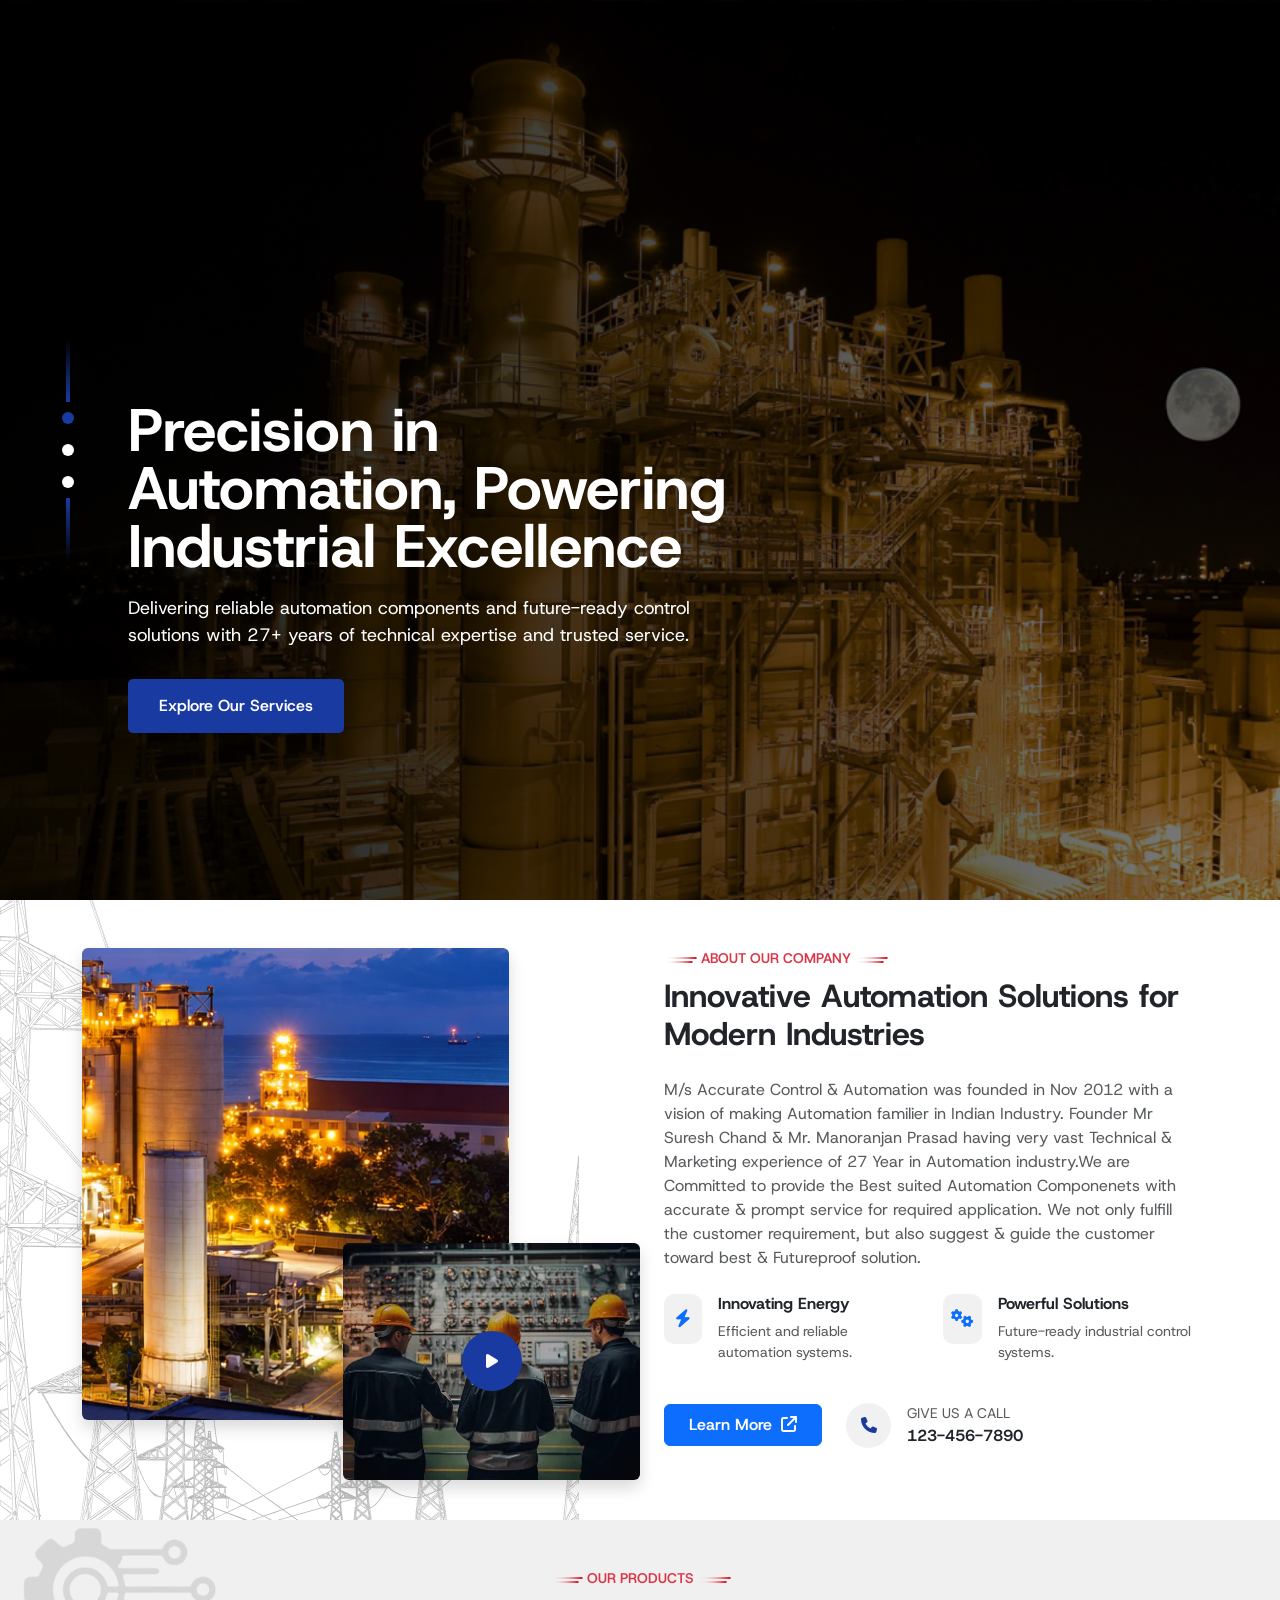
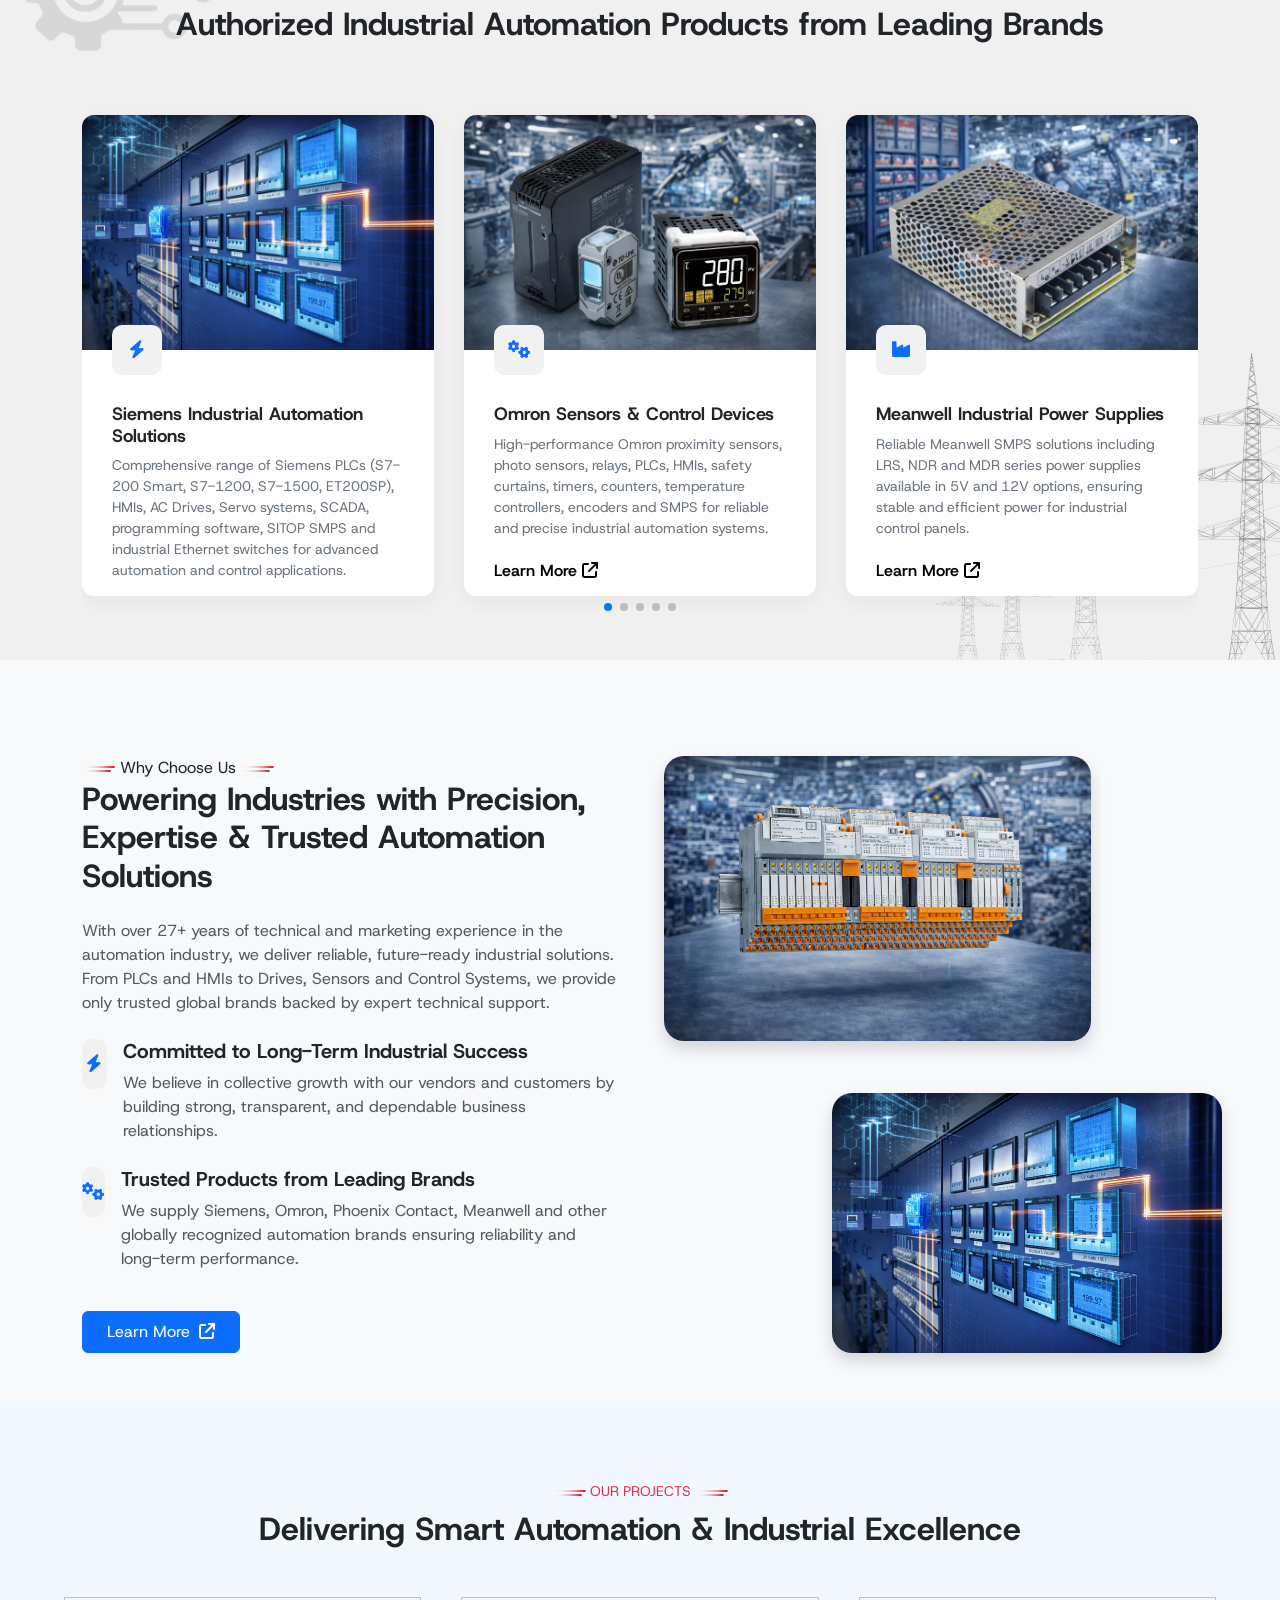
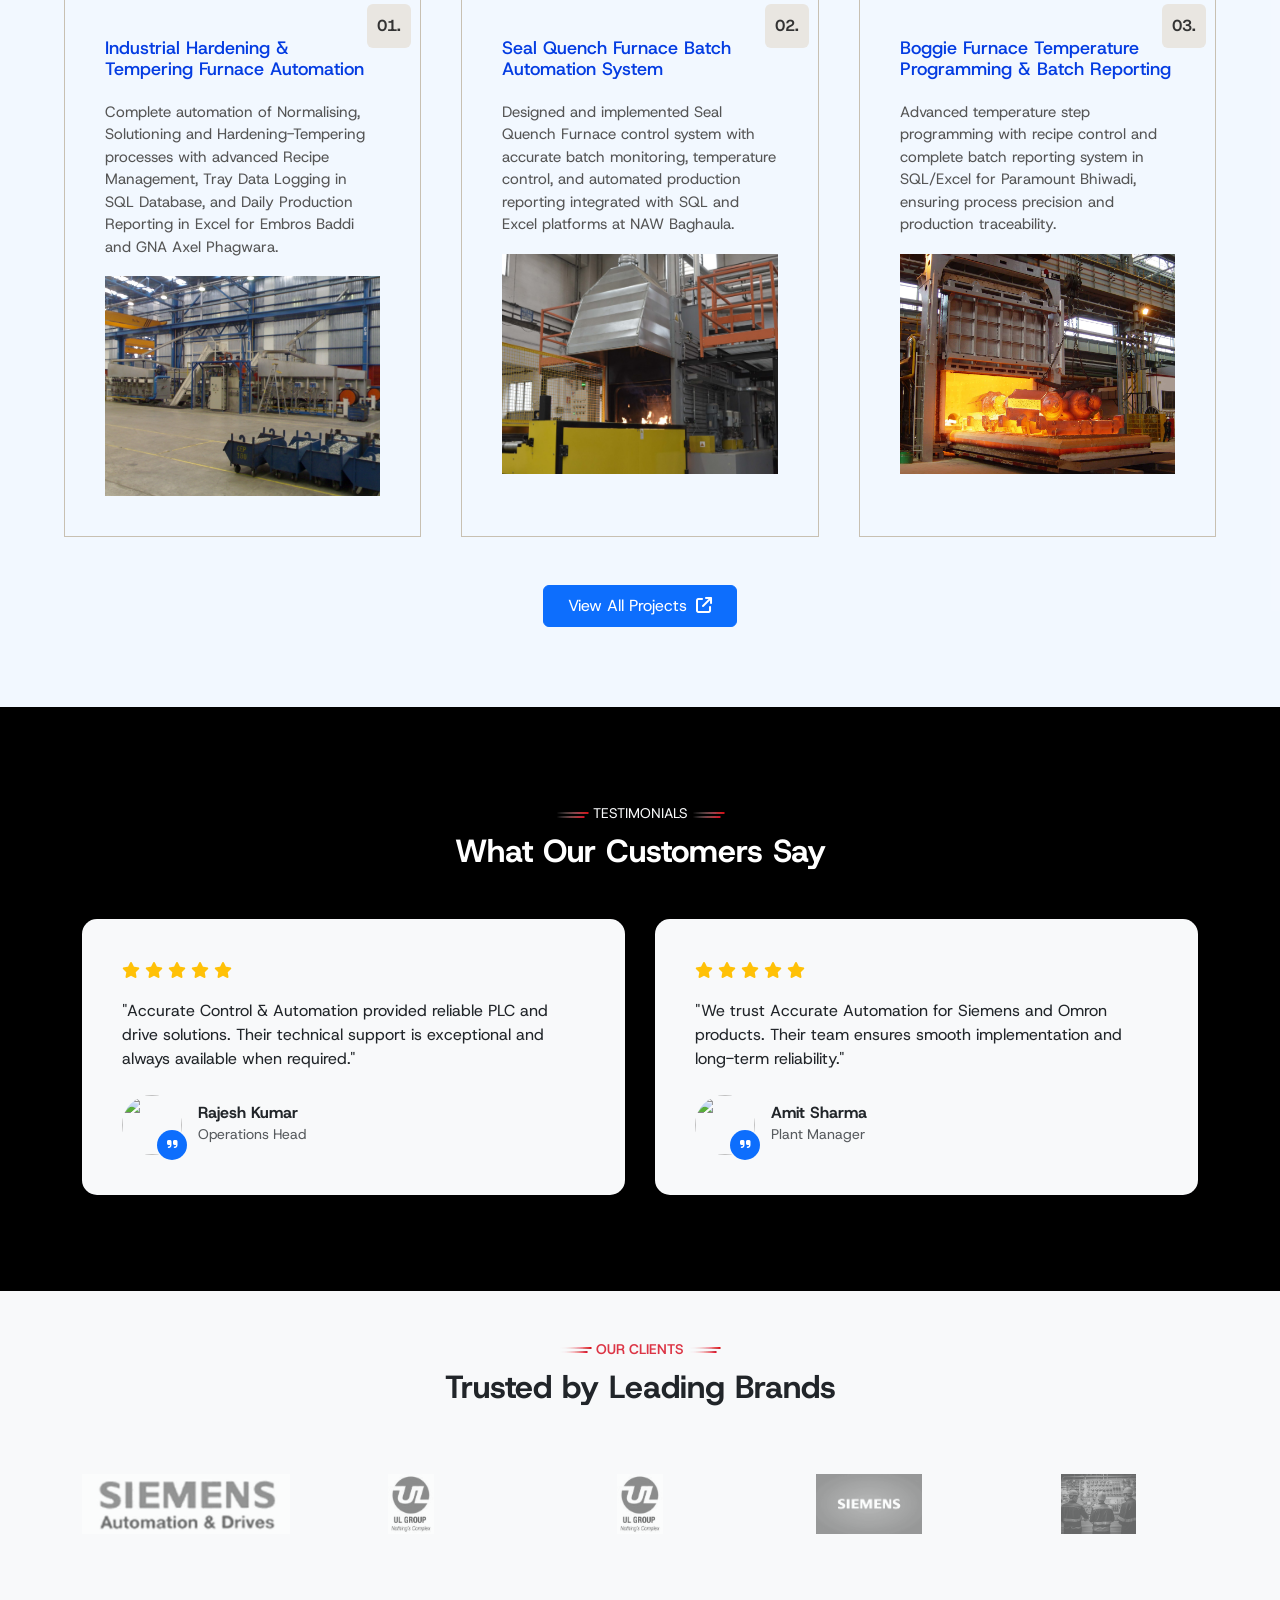
==== commit 822231d9: "update" ====
--- a/index.html
+++ b/index.html
@@ -53,7 +53,7 @@
       <div class="row  g-5">
 
         <!-- LEFT SIDE IMAGES -->
-        <div class="col-lg-6 position-relative ">
+        <div class="col-lg-6 col-md-6 col-sm-12 position-relative ">
 
           <img src="/images/cement.png" class="img-fluid rounded shadow main-img" alt="">
 
@@ -69,7 +69,7 @@
         </div>
 
         <!-- RIGHT SIDE CONTENT -->
-        <div class="col-lg-6">
+        <div class="col-lg-6 col-md-6 col-sm-12">
 
           <p class="text-danger fw-semibold text-uppercase small mb-2">
             <img src="/images/elements5.webp"> About Our Company <img src="/images/elements5.webp">
@@ -90,7 +90,7 @@
 
           <!-- FEATURES -->
           <div class="row mb-4">
-            <div class="col-md-6 d-flex mb-3">
+            <div class="col-lg-6 col-md-12 d-flex mb-3">
               <div class="feature-icon me-3">
                 <i class="fa-solid fa-bolt"></i>
               </div>
@@ -102,7 +102,7 @@
               </div>
             </div>
 
-            <div class="col-md-6 d-flex mb-3">
+            <div class="col-lg-6 col-md-12 d-flex mb-3">
               <div class="feature-icon me-3">
                 <i class="fa-solid fa-gears"></i>
               </div>
@@ -273,7 +273,7 @@
       <div class="row  pt-5 g-5">
 
         <!-- LEFT CONTENT -->
-        <div class="col-lg-6" data-aos="fade-right">
+        <div class="col-lg-6 " data-aos="fade-right">
 
           <img src="/images/elements5.webp"> Why Choose Us <img src="/images/elements5.webp">
 
@@ -322,7 +322,7 @@
         </div>
 
         <!-- RIGHT IMAGES -->
-        <div class="col-lg-6 position-relative" data-aos="fade-left">
+        <div class="col-lg-6 col-md-6 col-sm-12 position-relative" data-aos="fade-left">
 
           <img src="/images/netw.png" class="img-fluid  main-img shadow" alt="">
 
@@ -726,4 +726,4 @@
   <script src="./index.js"></script>
 </body>
 
-</html>+</html>
--- a/style.css
+++ b/style.css
@@ -5,7 +5,7 @@
   box-sizing:border-box;
   font-family:'Host Grotesk', sans-serif;
 }
-
+   
 body{
   overflow-x:hidden;
 }
@@ -1864,3 +1864,116 @@
 }
 
 
+@media (max-width: 1199px) {
+  .container, .container-md, .container-sm {
+        max-width: 100%;
+    }
+    .hero-content h1 {
+    font-size: 40px;
+    margin-bottom: 20px;
+    font-weight: 700;
+    line-height: 48px;
+}
+}
+
+@media (max-width: 980px) {
+ .container, .container-md, .container-sm{
+  padding-bottom: 0px;
+  padding-top: 0px;
+ }
+   .small-img {
+    bottom: 90px;
+    margin-top: 20px;
+    left: 248px;
+}
+.project-container {
+    gap: 24px;
+}
+.project-card {
+    padding: 10px;
+}
+.side-panel {
+
+    display: none;
+}
+.main-menu__contact-list {
+    display: block;
+
+}
+div#menuToggle {
+    display: none;
+}
+.maincontainer {
+    gap: 52px;
+
+}
+.hero-content {
+    top: 73%;
+}
+}
+
+
+@media (max-width: 767px) {
+  .small-img {
+    bottom: 0px;
+    margin-top: 20px;
+    left: 0px;
+}
+.project-container {
+    display: block;
+}
+.hero-content h1 {
+    font-size: 25px;
+    margin-bottom: 8px;
+    font-weight: 700;
+    line-height: 25px;
+}
+.hero-content p {
+    font-size: 15px;
+    margin-bottom: 10px;
+    font-weight: 400;
+}
+.side-nav ul::after {
+    height: 43px;
+    left: -15px;
+    top: 5px;
+}
+.side-nav ul::before {
+    height: 43px;
+    left: -15px;
+    top: 142px;
+}
+.hero-content {
+    top: 74%;
+}
+.circle-box {
+    width: 280px;
+    height: 280px;
+}
+.contact-left-area {
+    padding: 40px 20px 40px 20px;
+}
+.contact-info-area {
+    background: #dfdfdf;
+    padding: 25px 20px;
+}
+.footer-cta {
+    padding: 35px 0 35px;
+    border-bottom: 1px solid #ddd;
+}
+}
+
+
+
+
+
+@media(max-width: 480px) {
+.small-img-wrapper {
+
+    width: 100%;
+}
+.project-section {
+    padding: 0px 5% 30px;
+    background: #0d6efd0d;
+}
+}
